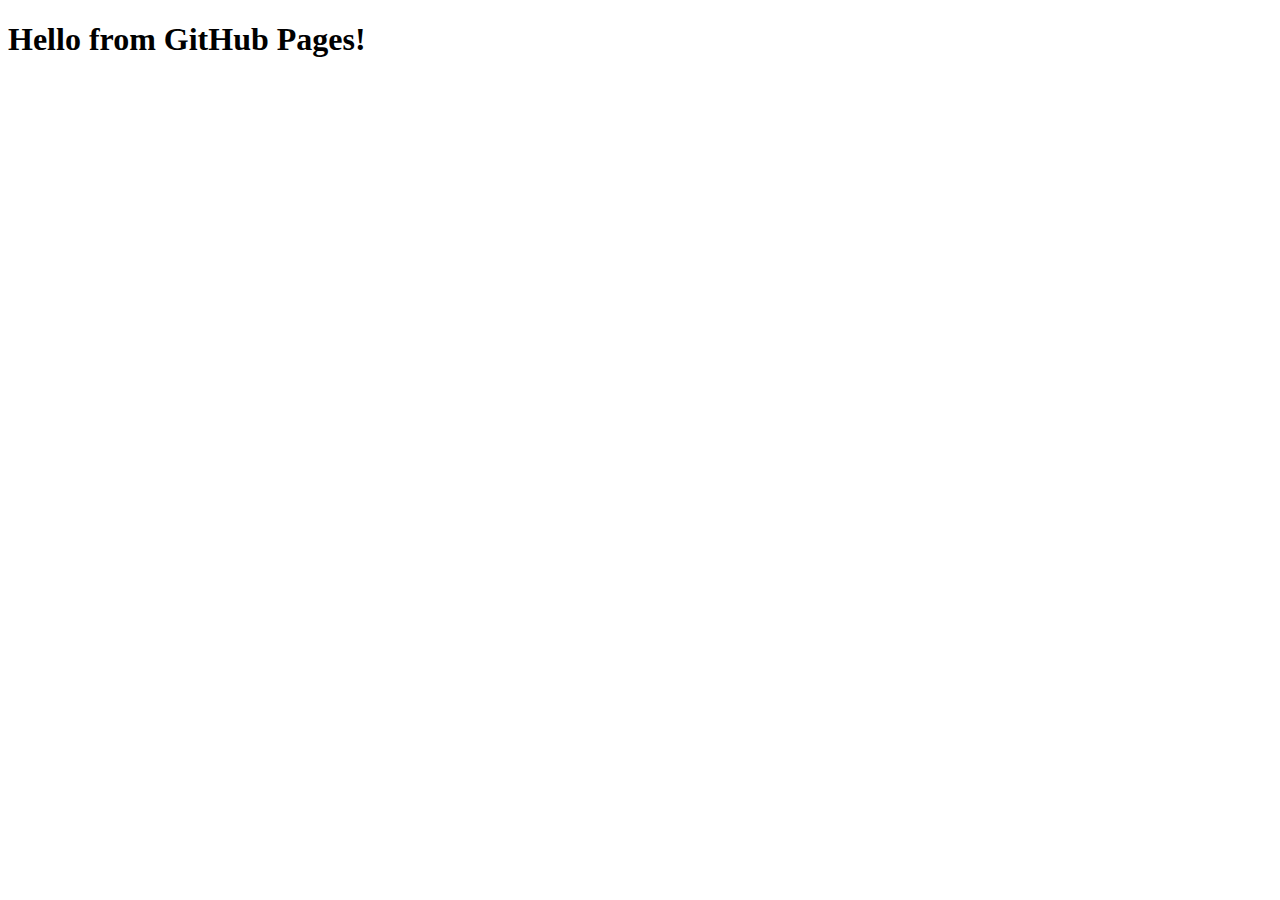
==== index.html @ bbe95a48 "Initial commit" ====
<!-- index.html -->
<!DOCTYPE html>
<html lang="en">
<head>
  <meta charset="UTF-8" />
  <meta name="viewport" content="width=device-width, initial-scale=1.0" />
  <title>My Site</title>
</head>
<body>
  <h1>Hello from GitHub Pages!</h1>
</body>
</html>
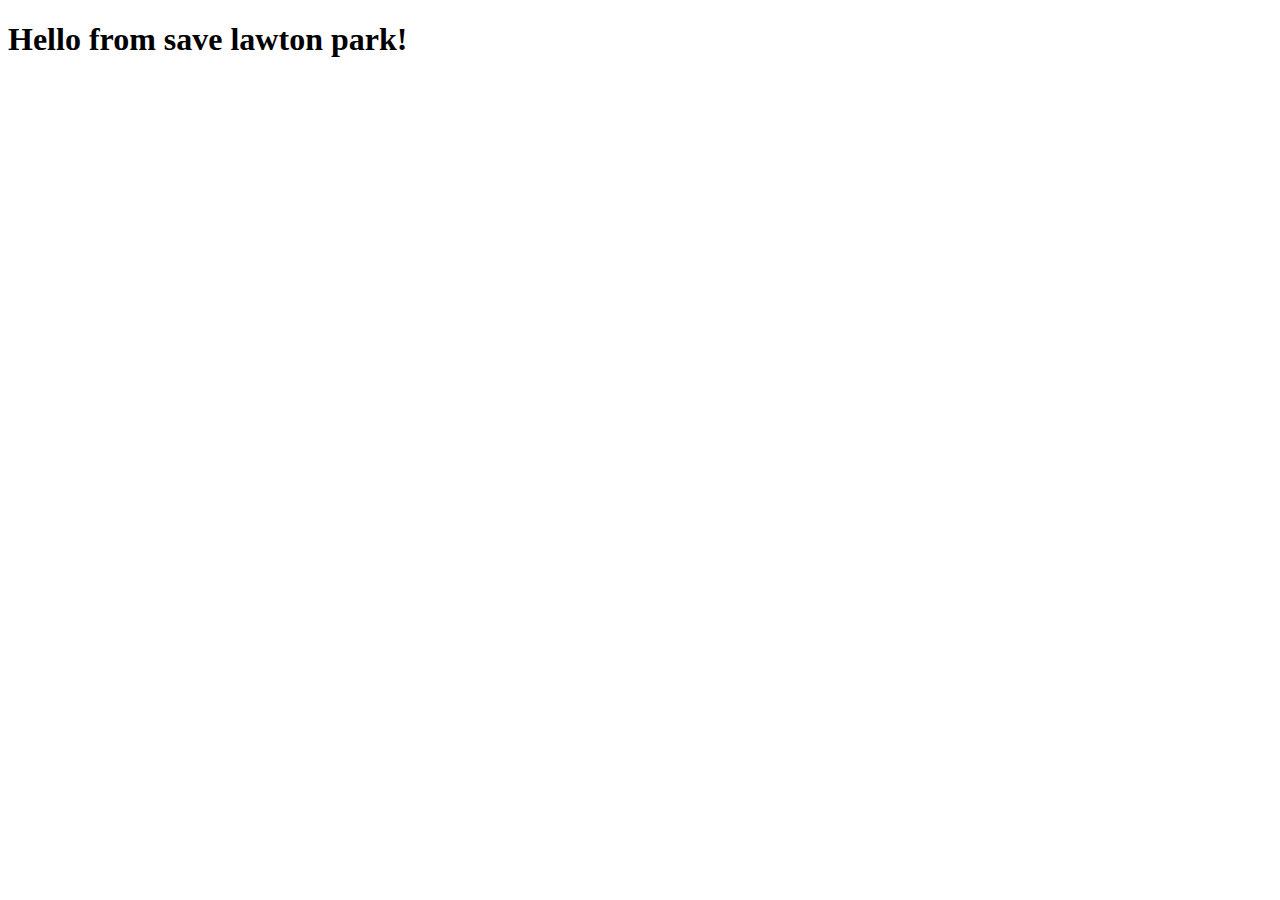
==== commit 8c86772d: "updated cname and placeholder html" ====
--- a/index.html
+++ b/index.html
@@ -7,7 +7,7 @@
   <title>My Site</title>
 </head>
 <body>
-  <h1>Hello from GitHub Pages!</h1>
+  <h1>Hello from save lawton park!</h1>
 </body>
 </html>
 
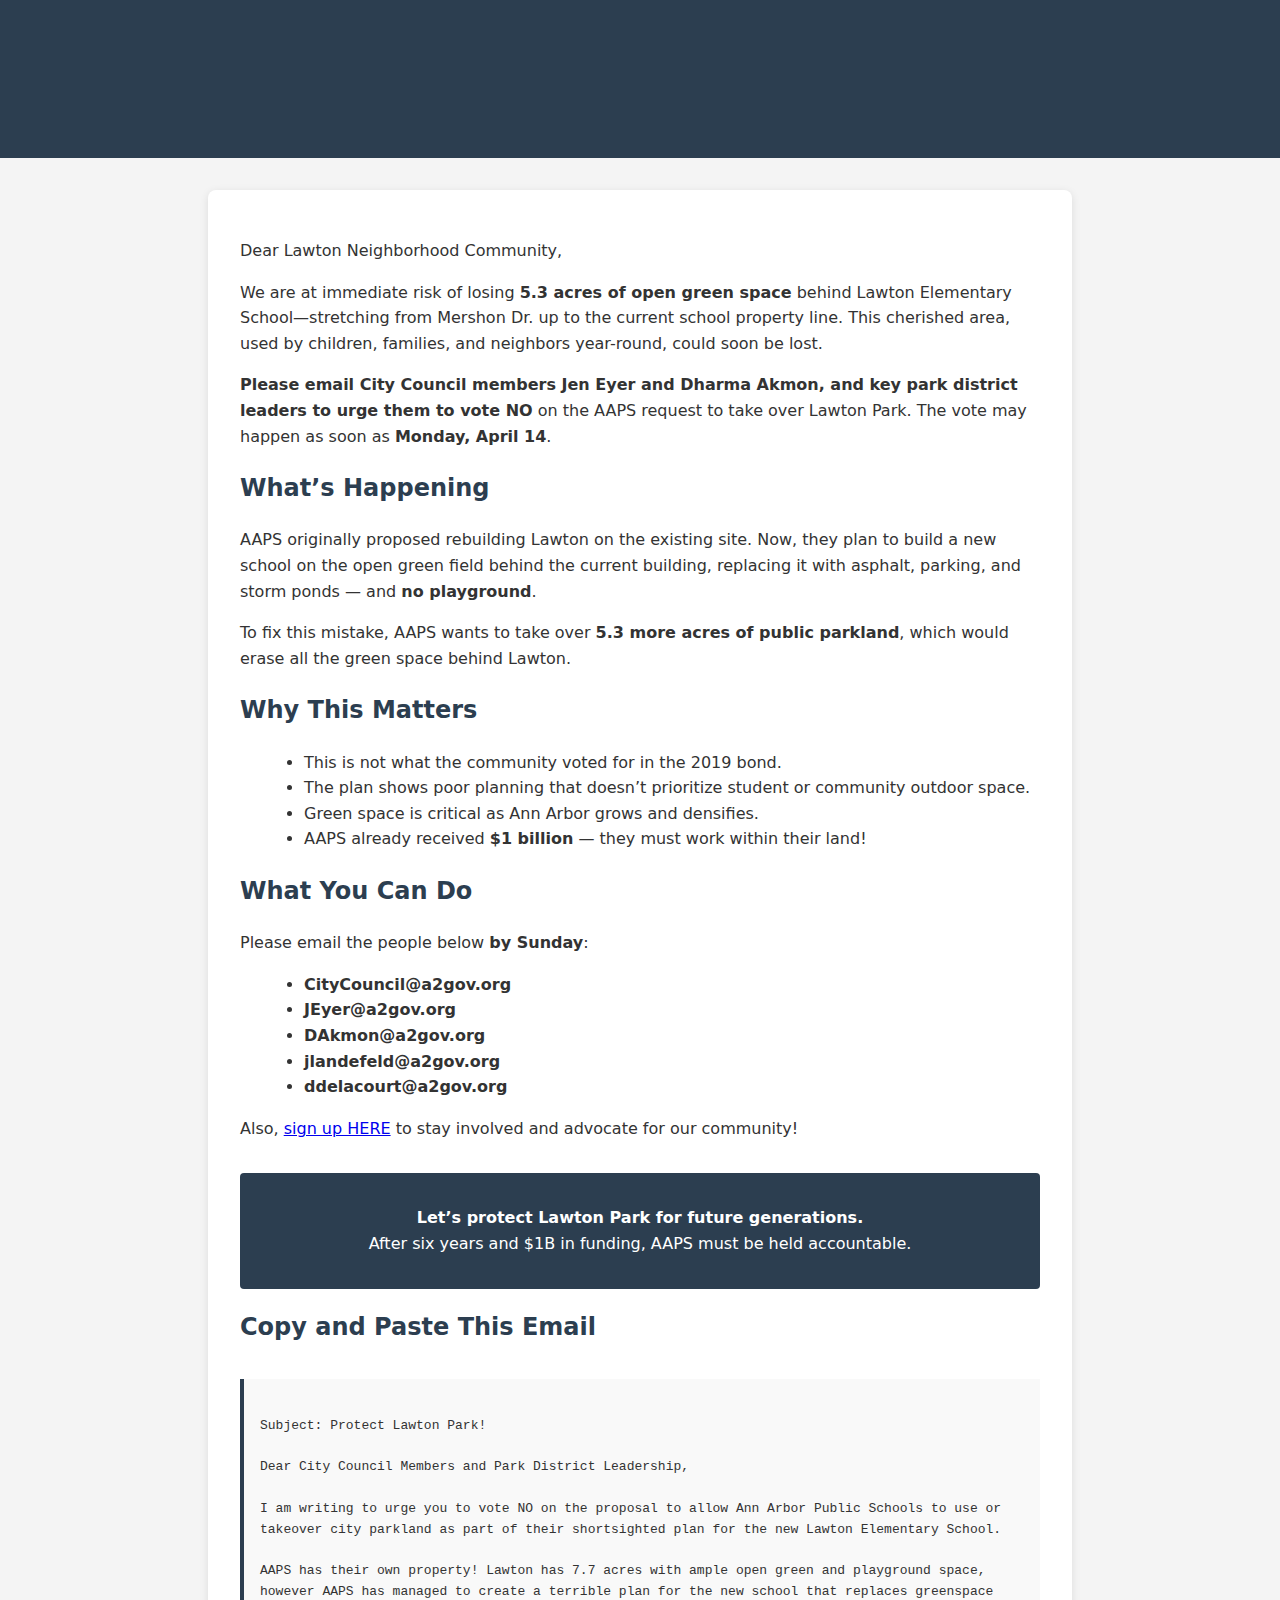
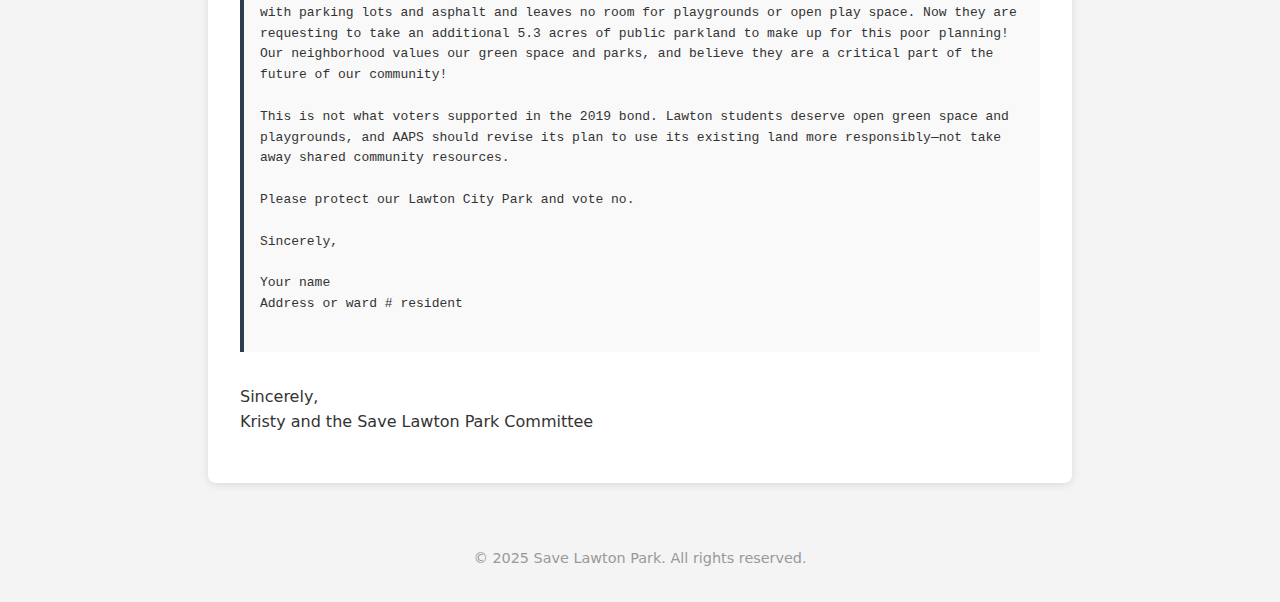
==== commit 7baf88d6: "updated html" ====
--- a/index.html
+++ b/index.html
@@ -1,13 +1,136 @@
-<!-- index.html -->
 <!DOCTYPE html>
 <html lang="en">
 <head>
-  <meta charset="UTF-8" />
-  <meta name="viewport" content="width=device-width, initial-scale=1.0" />
-  <title>My Site</title>
+  <meta charset="UTF-8">
+  <meta name="viewport" content="width=device-width, initial-scale=1.0">
+  <title>Save Lawton Park</title>
+  <style>
+    body {
+      font-family: system-ui, sans-serif;
+      margin: 0;
+      padding: 0;
+      line-height: 1.6;
+      background: #f4f4f4;
+      color: #333;
+    }
+    header {
+      background: #2c3e50;
+      color: white;
+      padding: 2rem;
+      text-align: center;
+    }
+    main {
+      max-width: 800px;
+      margin: 2rem auto;
+      background: white;
+      padding: 2rem;
+      border-radius: 8px;
+      box-shadow: 0 2px 8px rgba(0,0,0,0.1);
+    }
+    h1, h2, h3 {
+      color: #2c3e50;
+    }
+    ul {
+      margin-left: 1.5rem;
+    }
+    .email-block {
+      background: #f9f9f9;
+      border-left: 4px solid #2c3e50;
+      padding: 1rem;
+      margin: 2rem 0;
+      font-family: monospace;
+      white-space: pre-wrap;
+    }
+    .cta {
+      background: #2c3e50;
+      color: white;
+      padding: 1rem;
+      text-align: center;
+      border-radius: 4px;
+      margin-top: 2rem;
+    }
+    .cta a {
+      color: #ffd700;
+      font-weight: bold;
+      text-decoration: none;
+    }
+    footer {
+      text-align: center;
+      font-size: 0.9rem;
+      color: #999;
+      padding: 2rem 1rem;
+    }
+  </style>
 </head>
 <body>
-  <h1>Hello from save lawton park!</h1>
+  <header>
+    <h1>Save Lawton Park</h1>
+  </header>
+  <main>
+    <p>Dear Lawton Neighborhood Community,</p>
+
+    <p>We are at immediate risk of losing <strong>5.3 acres of open green space</strong> behind Lawton Elementary School—stretching from Mershon Dr. up to the current school property line. This cherished area, used by children, families, and neighbors year-round, could soon be lost.</p>
+
+    <p><strong>Please email City Council members Jen Eyer and Dharma Akmon, and key park district leaders to urge them to vote NO</strong> on the AAPS request to take over Lawton Park. The vote may happen as soon as <strong>Monday, April 14</strong>.</p>
+
+    <h2>What’s Happening</h2>
+    <p>AAPS originally proposed rebuilding Lawton on the existing site. Now, they plan to build a new school on the open green field behind the current building, replacing it with asphalt, parking, and storm ponds — and <strong>no playground</strong>.</p>
+
+    <p>To fix this mistake, AAPS wants to take over <strong>5.3 more acres of public parkland</strong>, which would erase all the green space behind Lawton.</p>
+
+    <h2>Why This Matters</h2>
+    <ul>
+      <li>This is not what the community voted for in the 2019 bond.</li>
+      <li>The plan shows poor planning that doesn’t prioritize student or community outdoor space.</li>
+      <li>Green space is critical as Ann Arbor grows and densifies.</li>
+      <li>AAPS already received <strong>$1 billion</strong> — they must work within their land!</li>
+    </ul>
+
+    <h2>What You Can Do</h2>
+    <p>Please email the people below <strong>by Sunday</strong>:</p>
+
+    <ul>
+      <li><strong>CityCouncil@a2gov.org</strong></li>
+      <li><strong>JEyer@a2gov.org</strong></li>
+      <li><strong>DAkmon@a2gov.org</strong></li>
+      <li><strong>jlandefeld@a2gov.org</strong></li>
+      <li><strong>ddelacourt@a2gov.org</strong></li>
+    </ul>
+
+    <p>Also, <a href="#">sign up HERE</a> to stay involved and advocate for our community!</p>
+
+    <div class="cta">
+      <p><strong>Let’s protect Lawton Park for future generations.</strong><br>
+      After six years and $1B in funding, AAPS must be held accountable.</p>
+    </div>
+
+    <h2>Copy and Paste This Email</h2>
+    <div class="email-block">
+Subject: Protect Lawton Park!
+
+Dear City Council Members and Park District Leadership,
+
+I am writing to urge you to vote NO on the proposal to allow Ann Arbor Public Schools to use or takeover city parkland as part of their shortsighted plan for the new Lawton Elementary School.
+
+AAPS has their own property! Lawton has 7.7 acres with ample open green and playground space, however AAPS has managed to create a terrible plan for the new school that replaces greenspace with parking lots and asphalt and leaves no room for playgrounds or open play space. Now they are requesting to take an additional 5.3 acres of public parkland to make up for this poor planning! Our neighborhood values our green space and parks, and believe they are a critical part of the future of our community!
+
+This is not what voters supported in the 2019 bond. Lawton students deserve open green space and playgrounds, and AAPS should revise its plan to use its existing land more responsibly—not take away shared community resources.
+
+Please protect our Lawton City Park and vote no.
+
+Sincerely,
+
+Your name  
+Address or ward # resident
+    </div>
+
+    <p>Sincerely,<br>
+    Kristy and the Save Lawton Park Committee</p>
+  </main>
+
+  <footer>
+    &copy; 2025 Save Lawton Park. All rights reserved.
+  </footer>
 </body>
 </html>
 
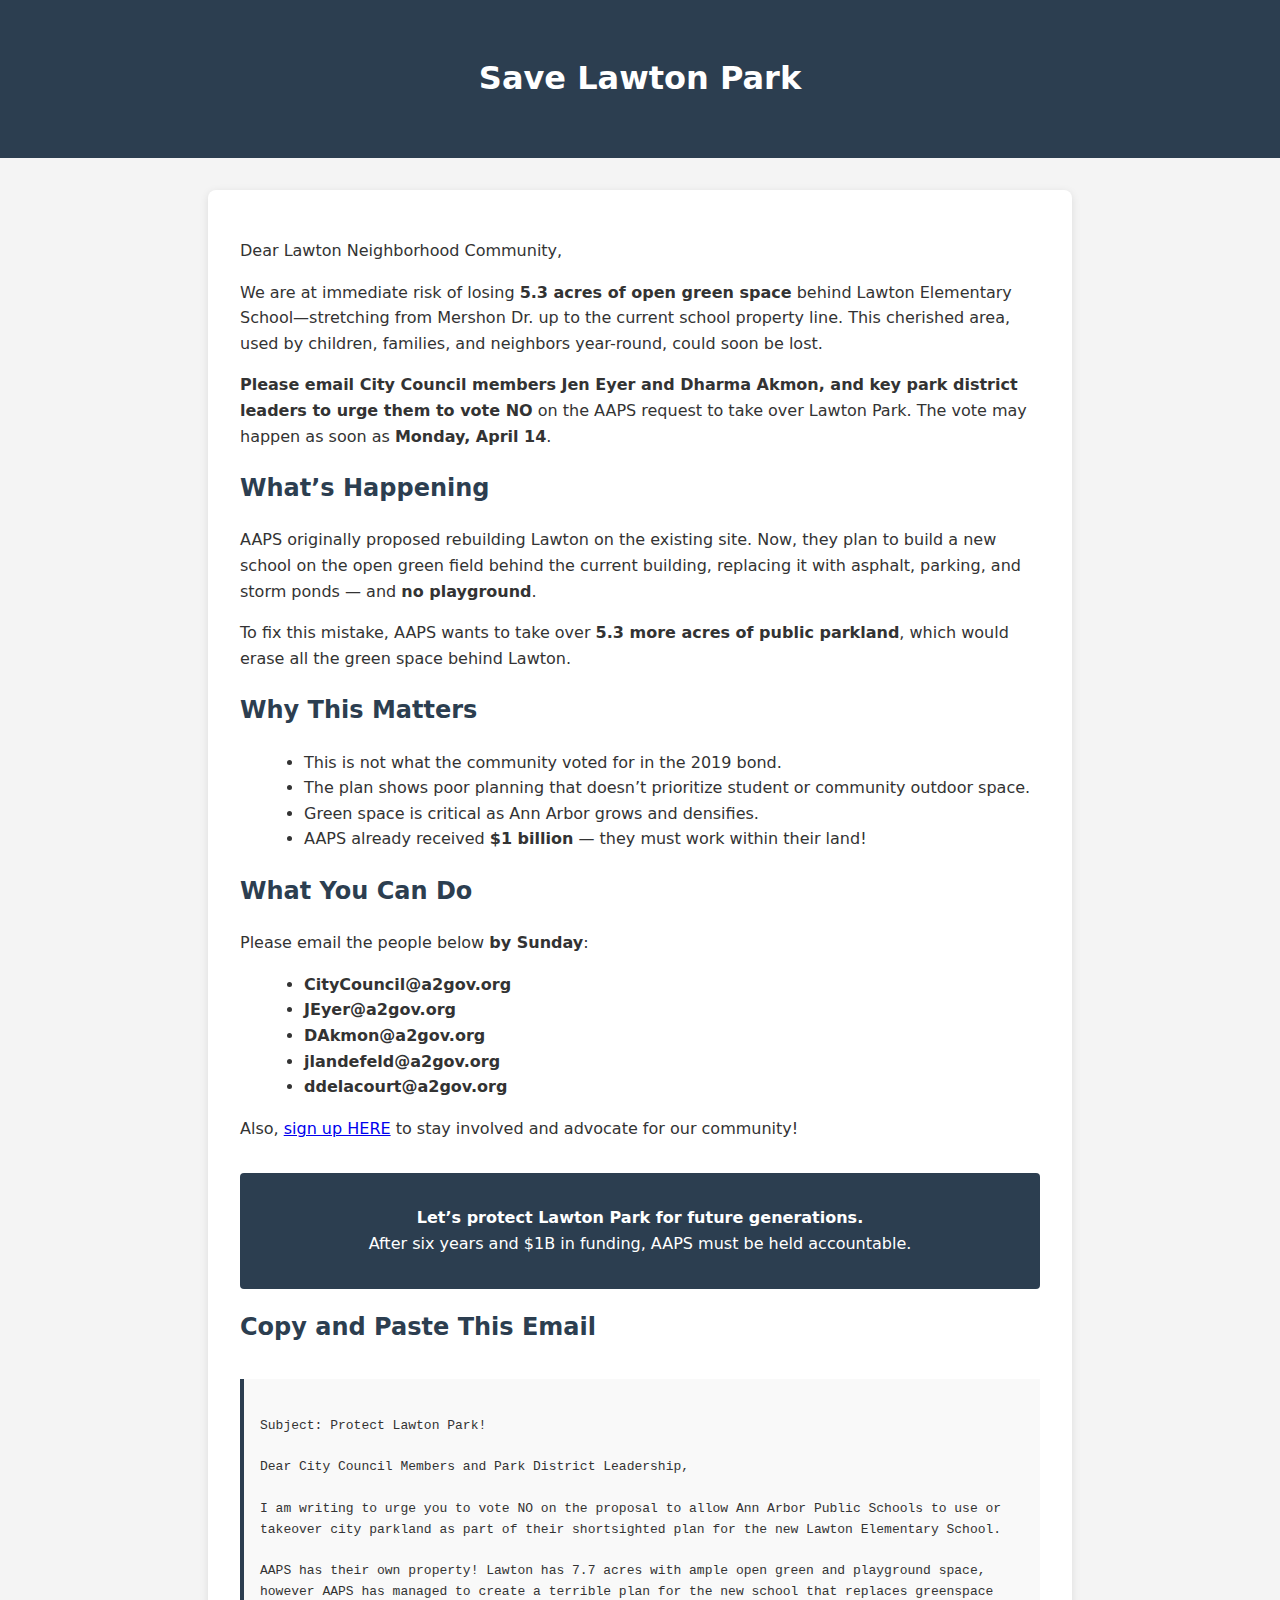
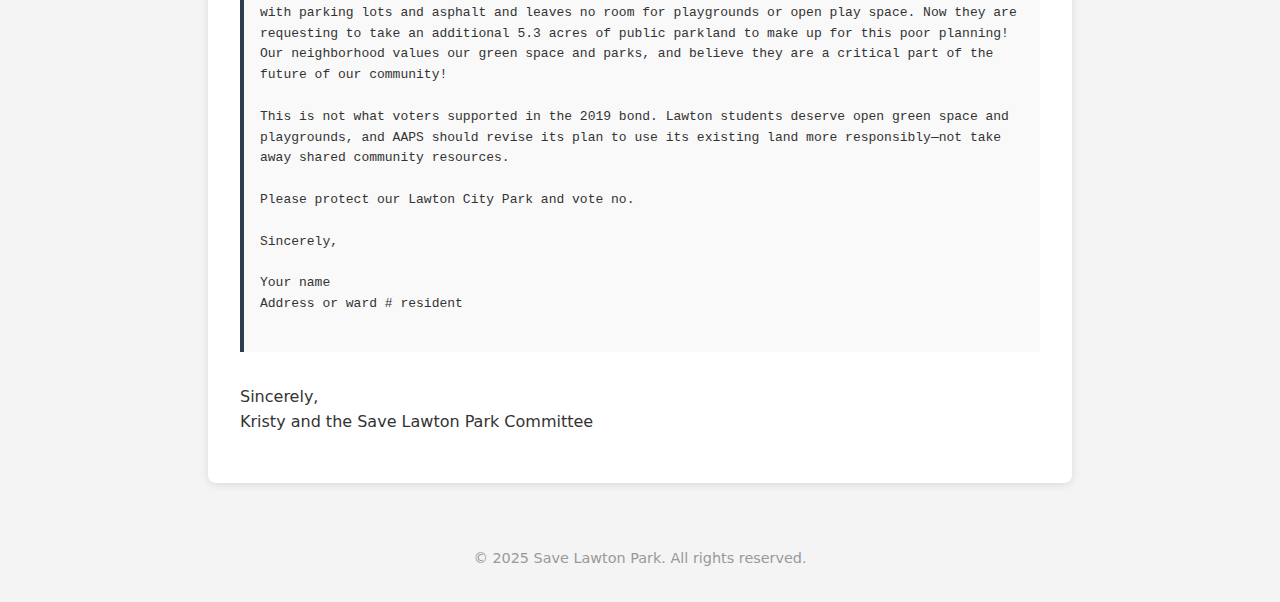
==== commit 9a9a0acc: "updated site title to white" ====
--- a/index.html
+++ b/index.html
@@ -27,7 +27,10 @@
       border-radius: 8px;
       box-shadow: 0 2px 8px rgba(0,0,0,0.1);
     }
-    h1, h2, h3 {
+    h1 {
+      color: white;
+    }
+    h2, h3 {
       color: #2c3e50;
     }
     ul {
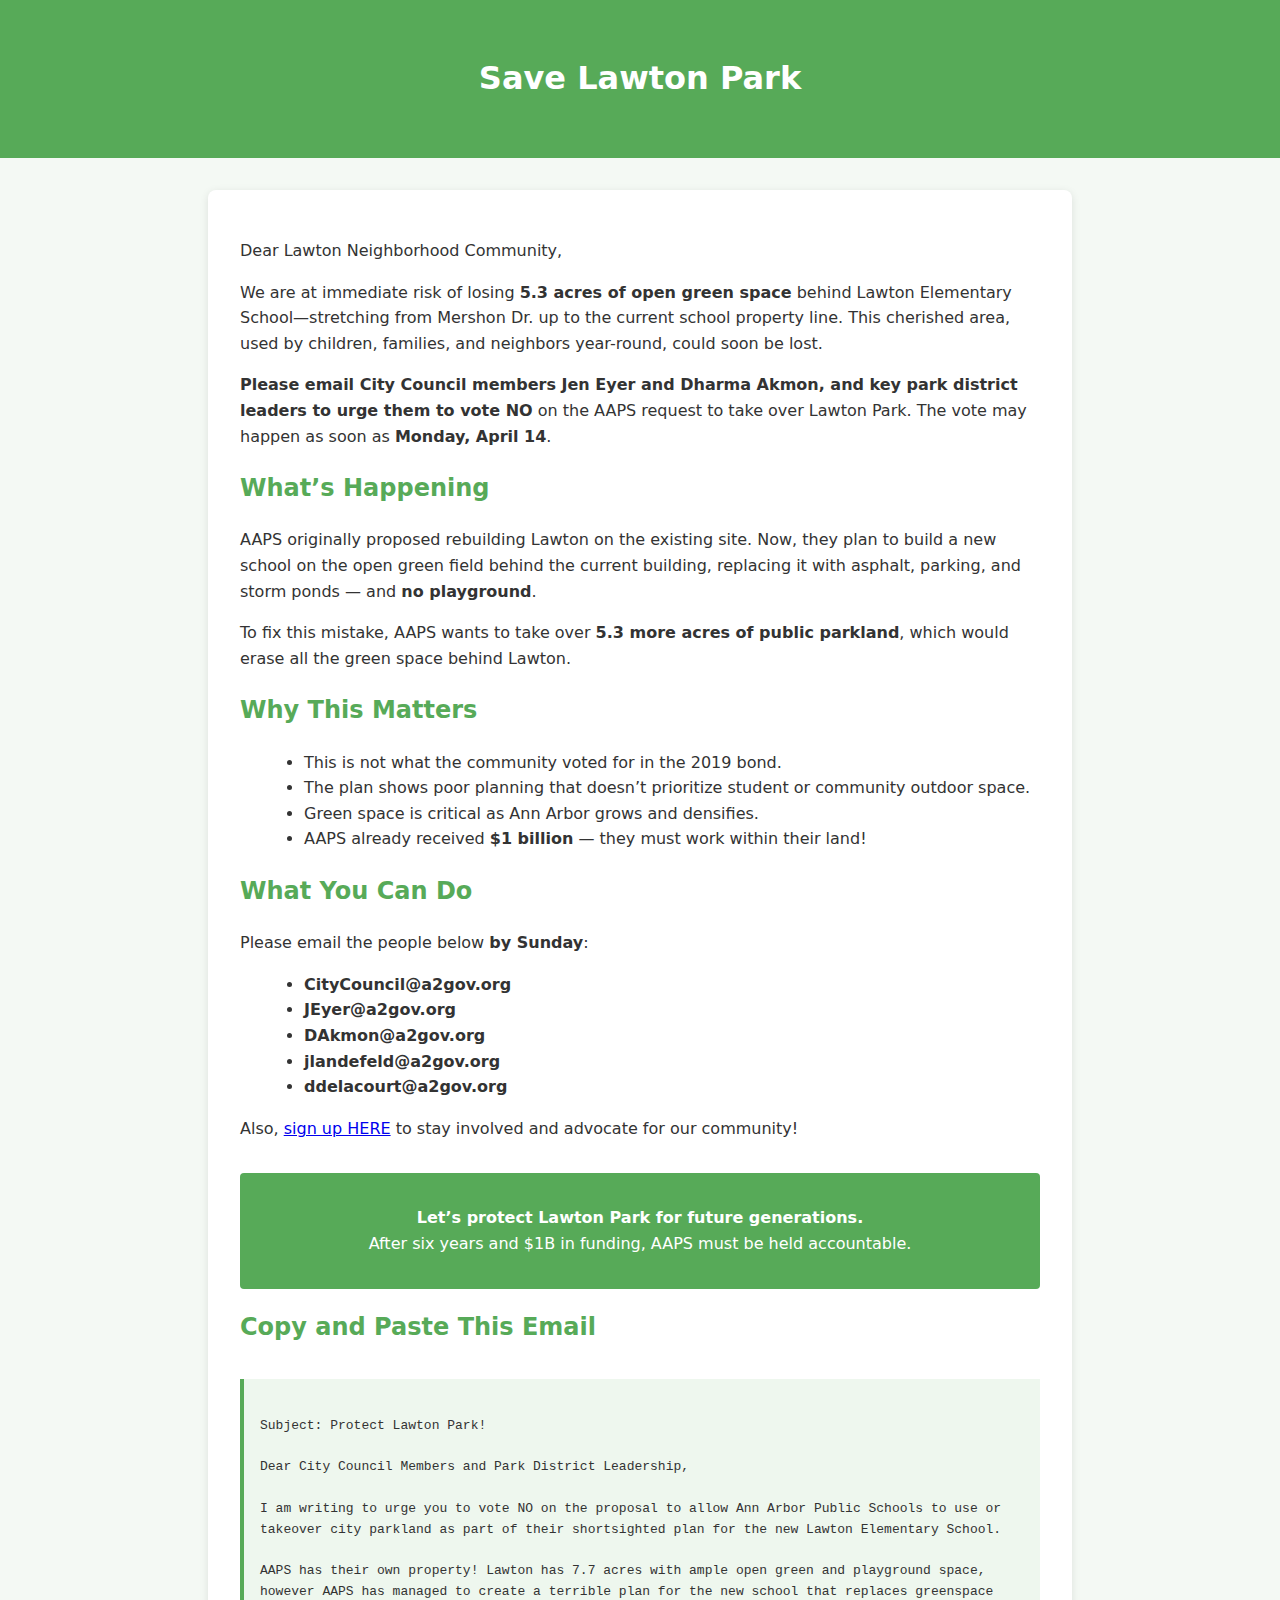
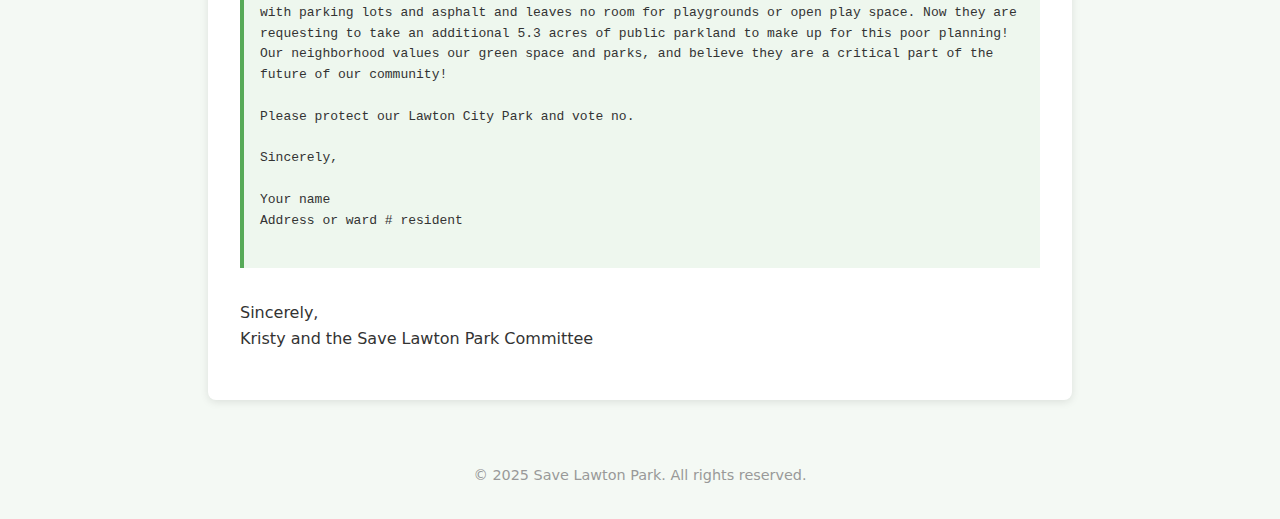
==== commit 5d44ece0: "updated site to green theme" ====
--- a/index.html
+++ b/index.html
@@ -10,11 +10,11 @@
       margin: 0;
       padding: 0;
       line-height: 1.6;
-      background: #f4f4f4;
+      background: #f4f9f4;
       color: #333;
     }
     header {
-      background: #2c3e50;
+      background: #57aa58;
       color: white;
       padding: 2rem;
       text-align: center;
@@ -31,21 +31,21 @@
       color: white;
     }
     h2, h3 {
-      color: #2c3e50;
+      color: #57aa58;
     }
     ul {
       margin-left: 1.5rem;
     }
     .email-block {
-      background: #f9f9f9;
-      border-left: 4px solid #2c3e50;
+      background: #eef7ee;
+      border-left: 4px solid #57aa58;
       padding: 1rem;
       margin: 2rem 0;
       font-family: monospace;
       white-space: pre-wrap;
     }
     .cta {
-      background: #2c3e50;
+      background: #57aa58;
       color: white;
       padding: 1rem;
       text-align: center;
@@ -100,7 +100,7 @@
       <li><strong>ddelacourt@a2gov.org</strong></li>
     </ul>
 
-    <p>Also, <a href="#">sign up HERE</a> to stay involved and advocate for our community!</p>
+    <p>Also, <a href="https://docs.google.com/forms/d/e/1FAIpQLSd1rpQze7XDUtxG8ZtFasfKwlZ5VLXpgtAGKJG0KYfOM6ts5w/viewform?usp=header">sign up HERE</a> to stay involved and advocate for our community!</p>
 
     <div class="cta">
       <p><strong>Let’s protect Lawton Park for future generations.</strong><br>
@@ -116,8 +116,6 @@
 I am writing to urge you to vote NO on the proposal to allow Ann Arbor Public Schools to use or takeover city parkland as part of their shortsighted plan for the new Lawton Elementary School.
 
 AAPS has their own property! Lawton has 7.7 acres with ample open green and playground space, however AAPS has managed to create a terrible plan for the new school that replaces greenspace with parking lots and asphalt and leaves no room for playgrounds or open play space. Now they are requesting to take an additional 5.3 acres of public parkland to make up for this poor planning! Our neighborhood values our green space and parks, and believe they are a critical part of the future of our community!
-
-This is not what voters supported in the 2019 bond. Lawton students deserve open green space and playgrounds, and AAPS should revise its plan to use its existing land more responsibly—not take away shared community resources.
 
 Please protect our Lawton City Park and vote no.
 
@@ -135,5 +133,4 @@
     &copy; 2025 Save Lawton Park. All rights reserved.
   </footer>
 </body>
-</html>
-
+</html>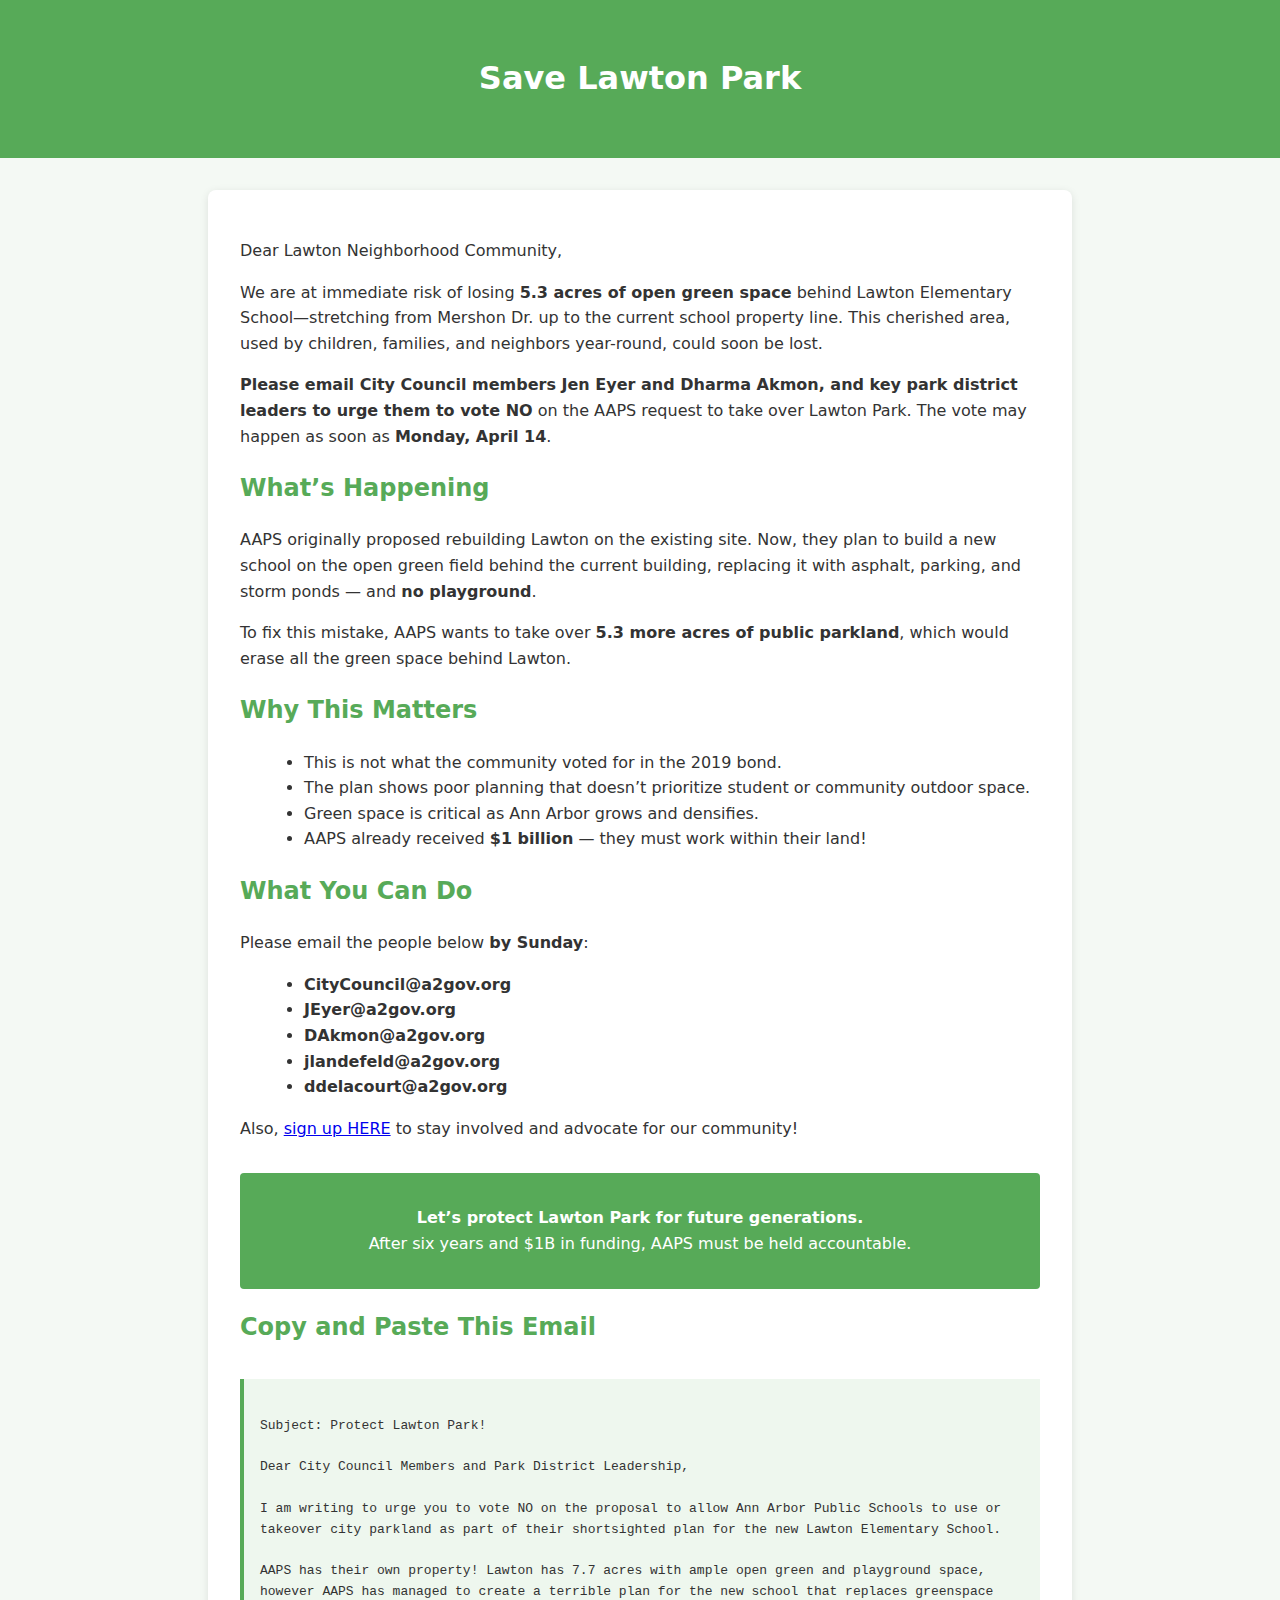
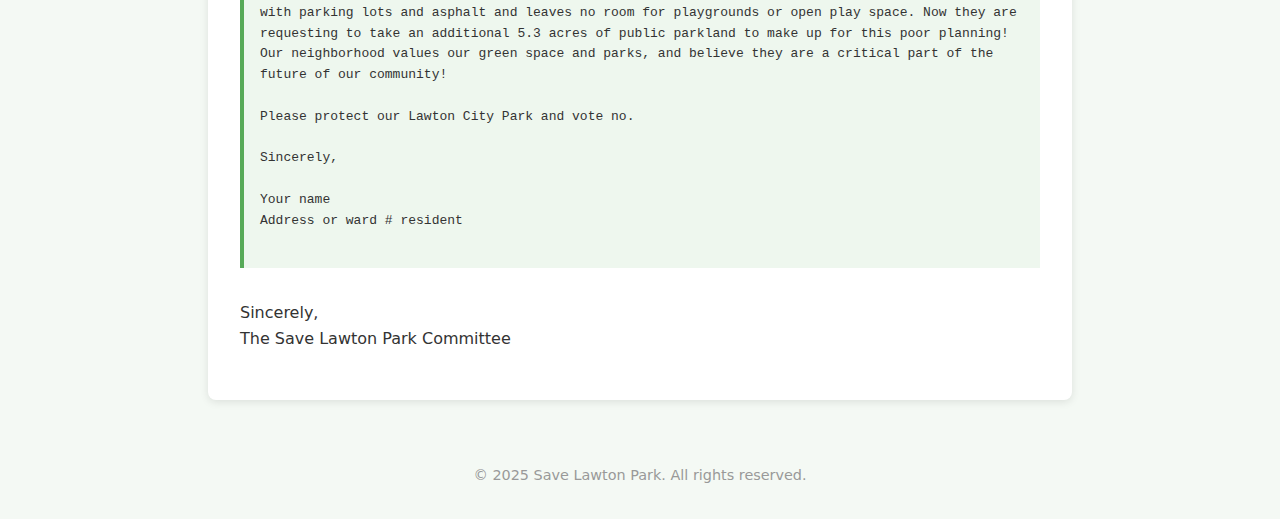
==== commit 2b1d0622: "updated signature" ====
--- a/index.html
+++ b/index.html
@@ -126,7 +126,7 @@
     </div>
 
     <p>Sincerely,<br>
-    Kristy and the Save Lawton Park Committee</p>
+    The Save Lawton Park Committee</p>
   </main>
 
   <footer>
